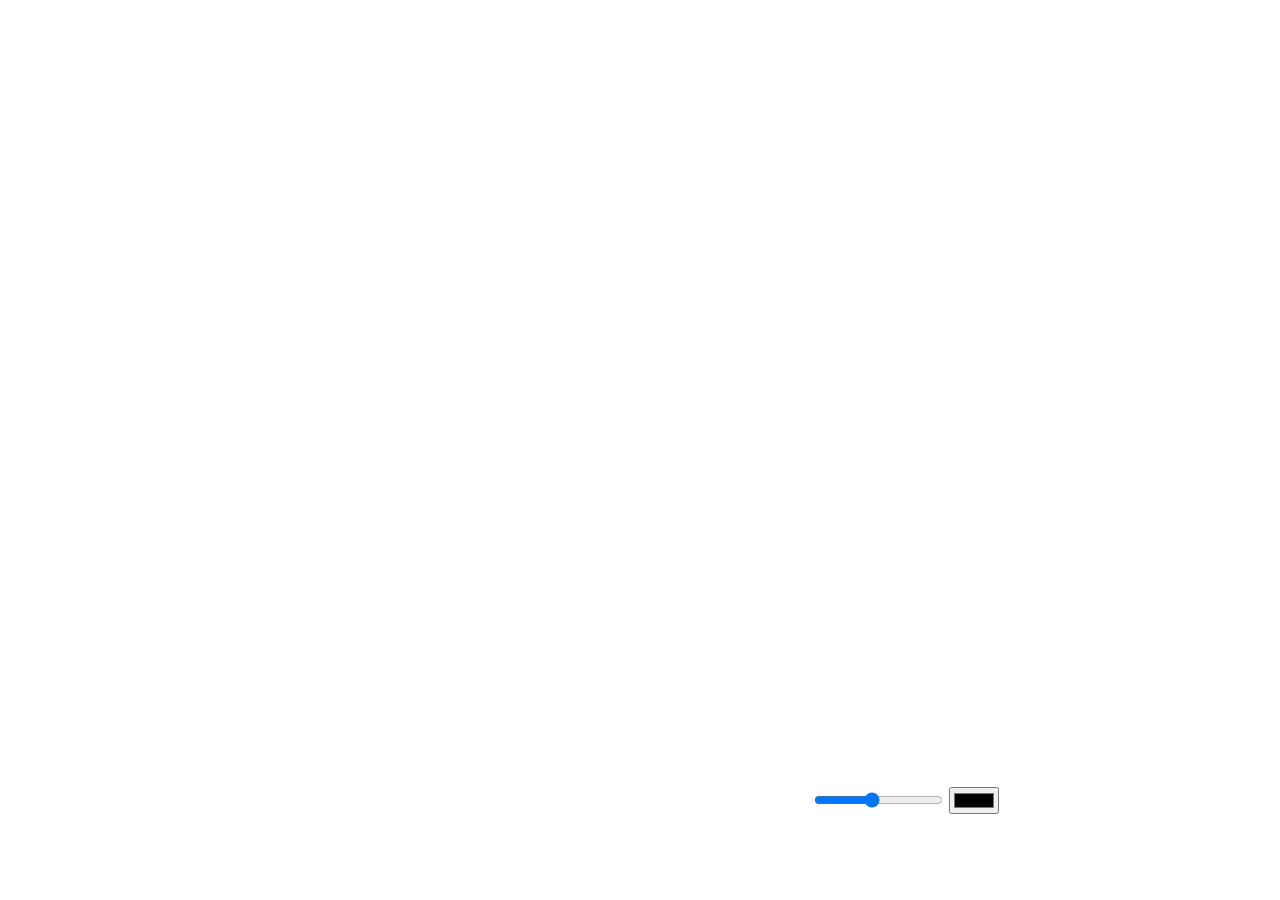
==== index.html @ c5b61b5a "Add files via upload" ====
<!DOCTYPE html>
<html lang="en">
<head>
    <meta charset="UTF-8">
    <meta http-equiv="X-UA-Compatible" content="IE=edge">
    <meta name="viewport" content="width=device-width, initial-scale=1.0">
    <title>Meme Maker</title>
    <link rel="stylesheet" href="styles.css">
</head>
<body>
    <canvas></canvas>
    <input id="line-width" type="range" min="1" max="10" value="5" step="0.1"/>
    <input type="color" id="color"/>

     <!-- In this code, 'data-color' is a custom data attribute. You can access it using the 'dataset' property.  -->
    <div
    class="color-option"
    style="background-color: #1abc9c"
    data-color="#1abc9c"
  ></div>
  <div
    class="color-option"
    style="background-color: #3498db"
    data-color="#3498db"
  ></div>
  <div
    class="color-option"
    style="background-color: #34495e"
    data-color="#34495e"
  ></div>
  <div
    class="color-option"
    style="background-color: #27ae60"
    data-color="#27ae60"
  ></div>
  <div
    class="color-option"
    style="background-color: #8e44ad"
    data-color="#8e44ad"
  ></div>
  <div
    class="color-option"
    style="background-color: #f1c40f"
    data-color="#f1c40f"
  ></div>
  <div
    class="color-option"
    style="background-color: #e74c3c"
    data-color="#e74c3c"
  ></div>
  <div
    class="color-option"
    style="background-color: #95a5a6"
    data-color="#95a5a6"
  ></div>
  <div
    class="color-option"
    style="background-color: #d35400"
    data-color="#d35400"
  ></div>
  <div
    class="color-option"
    style="background-color: #bdc3c7"
    data-color="#bdc3c7"
  ></div>
  <div
    class="color-option"
    style="background-color: #2ecc71"
    data-color="#2ecc71"
  ></div>
  <div
    class="color-option"
    style="background-color: #e67e22"
    data-color="#e67e22"
  ></div>

    <script src="app.js"></script>
</body>
</html>
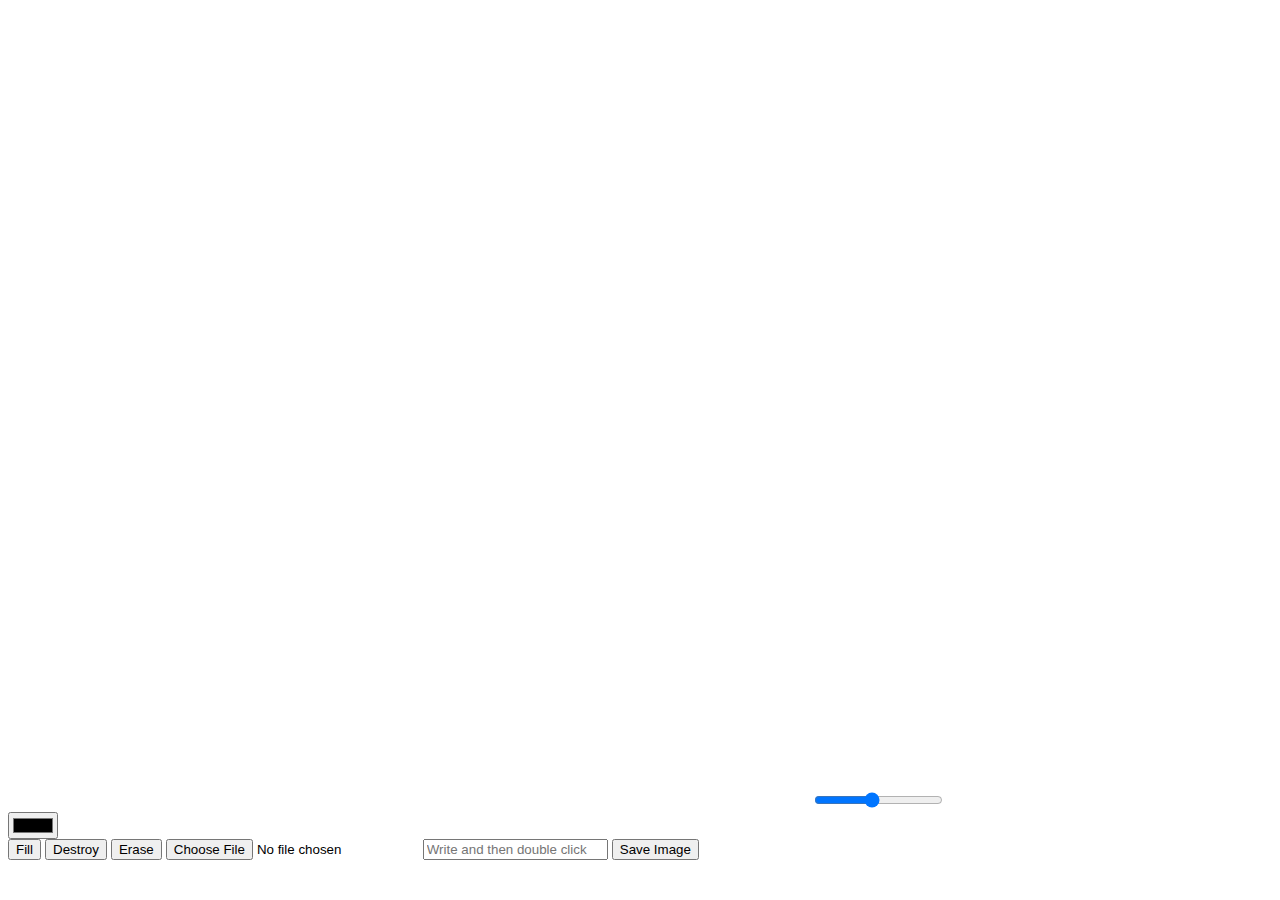
==== commit e5c8659a: "Add files via upload" ====
--- a/index.html
+++ b/index.html
@@ -10,70 +10,78 @@
 <body>
     <canvas></canvas>
     <input id="line-width" type="range" min="1" max="10" value="5" step="0.1"/>
-    <input type="color" id="color"/>
+    <div>
+        <input type="color" id="color"/>
 
-     <!-- In this code, 'data-color' is a custom data attribute. You can access it using the 'dataset' property.  -->
-    <div
-    class="color-option"
-    style="background-color: #1abc9c"
-    data-color="#1abc9c"
-  ></div>
-  <div
-    class="color-option"
-    style="background-color: #3498db"
-    data-color="#3498db"
-  ></div>
-  <div
-    class="color-option"
-    style="background-color: #34495e"
-    data-color="#34495e"
-  ></div>
-  <div
-    class="color-option"
-    style="background-color: #27ae60"
-    data-color="#27ae60"
-  ></div>
-  <div
-    class="color-option"
-    style="background-color: #8e44ad"
-    data-color="#8e44ad"
-  ></div>
-  <div
-    class="color-option"
-    style="background-color: #f1c40f"
-    data-color="#f1c40f"
-  ></div>
-  <div
-    class="color-option"
-    style="background-color: #e74c3c"
-    data-color="#e74c3c"
-  ></div>
-  <div
-    class="color-option"
-    style="background-color: #95a5a6"
-    data-color="#95a5a6"
-  ></div>
-  <div
-    class="color-option"
-    style="background-color: #d35400"
-    data-color="#d35400"
-  ></div>
-  <div
-    class="color-option"
-    style="background-color: #bdc3c7"
-    data-color="#bdc3c7"
-  ></div>
-  <div
-    class="color-option"
-    style="background-color: #2ecc71"
-    data-color="#2ecc71"
-  ></div>
-  <div
-    class="color-option"
-    style="background-color: #e67e22"
-    data-color="#e67e22"
-  ></div>
-
+        <!-- In this code, 'data-color' is a custom data attribute. You can access it using the 'dataset' property.  -->
+       <div
+       class="color-option"
+       style="background-color: #1abc9c"
+       data-color="#1abc9c"
+     ></div>
+     <div
+       class="color-option"
+       style="background-color: #3498db"
+       data-color="#3498db"
+     ></div>
+     <div
+       class="color-option"
+       style="background-color: #34495e"
+       data-color="#34495e"
+     ></div>
+     <div
+       class="color-option"
+       style="background-color: #27ae60"
+       data-color="#27ae60"
+     ></div>
+     <div
+       class="color-option"
+       style="background-color: #8e44ad"
+       data-color="#8e44ad"
+     ></div>
+     <div
+       class="color-option"
+       style="background-color: #f1c40f"
+       data-color="#f1c40f"
+     ></div>
+     <div
+       class="color-option"
+       style="background-color: #e74c3c"
+       data-color="#e74c3c"
+     ></div>
+     <div
+       class="color-option"
+       style="background-color: #95a5a6"
+       data-color="#95a5a6"
+     ></div>
+     <div
+       class="color-option"
+       style="background-color: #d35400"
+       data-color="#d35400"
+     ></div>
+     <div
+       class="color-option"
+       style="background-color: #bdc3c7"
+       data-color="#bdc3c7"
+     ></div>
+     <div
+       class="color-option"
+       style="background-color: #2ecc71"
+       data-color="#2ecc71"
+     ></div>
+     <div
+       class="color-option"
+       style="background-color: #e67e22"
+       data-color="#e67e22"
+     ></div>
+   
+    </div>
+    <button id="mode-btn">Fill</button>
+    <button id="destroy-btn">Destroy</button>
+    <button id="eraser-btn">Erase</button>
+    <input type="file" accept="image/*" id="file"/>
+    <input type="text" placeholder="Write and then double click" id="text">
+    <button id="save">Save Image</button>
     <script src="app.js"></script>
 </body>
 </html>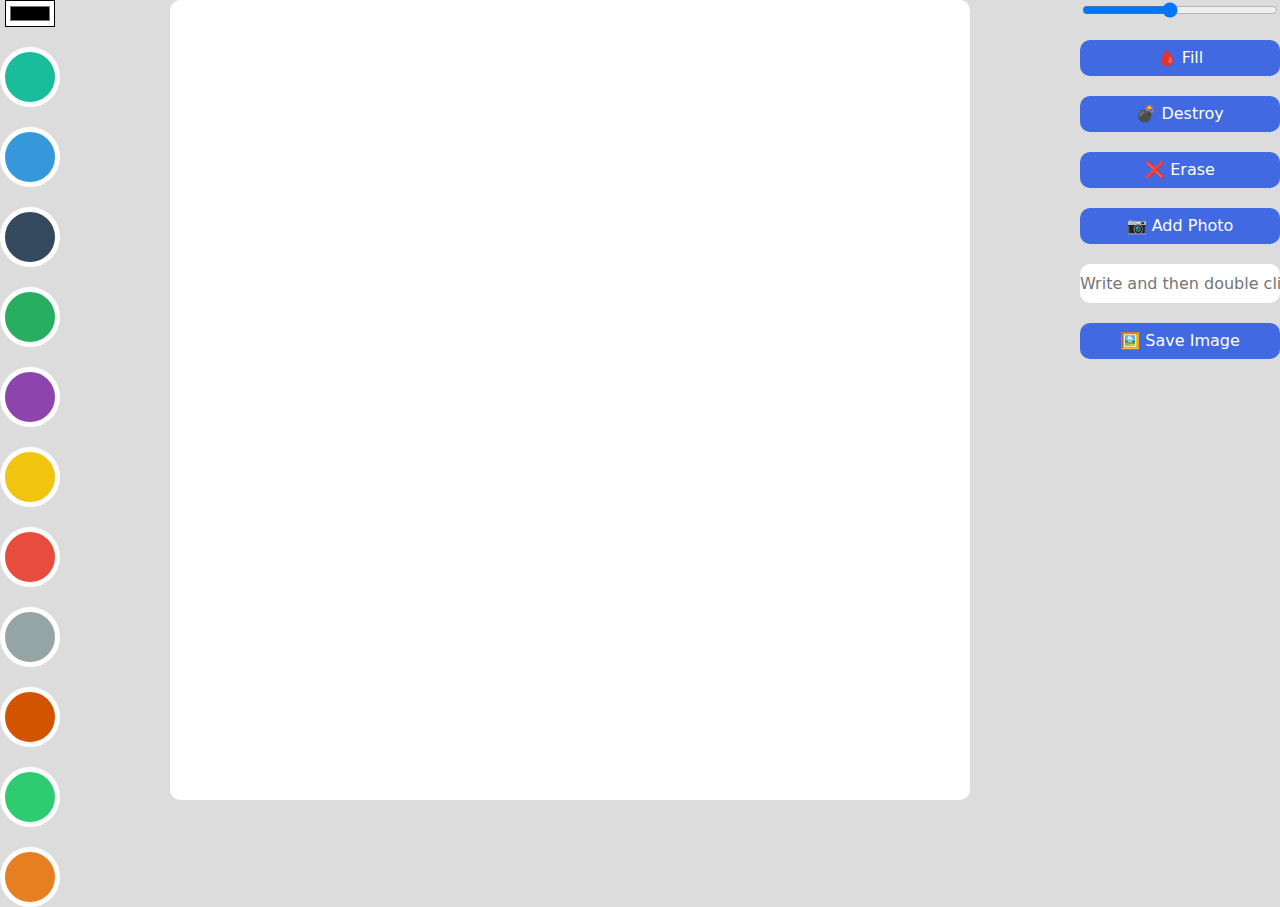
==== commit a4080402: "Add files via upload" ====
--- a/index.html
+++ b/index.html
@@ -8,9 +8,7 @@
     <link rel="stylesheet" href="styles.css">
 </head>
 <body>
-    <canvas></canvas>
-    <input id="line-width" type="range" min="1" max="10" value="5" step="0.1"/>
-    <div>
+    <div class="color-options">
         <input type="color" id="color"/>
 
         <!-- In this code, 'data-color' is a custom data attribute. You can access it using the 'dataset' property.  -->
@@ -61,11 +59,6 @@
      ></div>
      <div
        class="color-option"
-       style="background-color: #bdc3c7"
-       data-color="#bdc3c7"
-     ></div>
-     <div
-       class="color-option"
        style="background-color: #2ecc71"
        data-color="#2ecc71"
      ></div>
@@ -76,12 +69,23 @@
      ></div>
    
     </div>
-    <button id="mode-btn">Fill</button>
-    <button id="destroy-btn">Destroy</button>
-    <button id="eraser-btn">Erase</button>
-    <input type="file" accept="image/*" id="file"/>
-    <input type="text" placeholder="Write and then double click" id="text">
-    <button id="save">Save Image</button>
+    <canvas></canvas>
+    <div class="btns">
+        <input id="line-width" type="range" min="1" max="10" value="5" step="0.1"/>
+
+        <button id="mode-btn">🩸 Fill</button>
+        <button id="destroy-btn">💣 Destroy</button>
+        <button id="eraser-btn">❌ Erase</button>
+        
+        <!-- In HTML, if the for attribute in a <label> matches the id of an <input>, clicking the label will activate the input. The input field doesn't have to be inside the <label> tag.-->
+        <label for="file">
+            📷 Add Photo
+            <input type="file" accept="image/*" id="file"/>
+        </label>
+        
+        <input type="text" placeholder="Write and then double click" id="text">
+        <button id="save">🖼️ Save Image</button>
+    </div>
     <script src="app.js"></script>
 </body>
 </html>--- a/styles.css
+++ b/styles.css
@@ -0,0 +1,83 @@
+@import "reset.css";
+
+body{
+    display: flex;
+    gap:20px;
+    justify-content: space-between;
+    align-items: flex-start;
+    background-color: gainsboro;
+    font-family: system-ui, -apple-system, BlinkMacSystemFont, 'Segoe UI', Roboto, Oxygen, Ubuntu, Cantarell, 'Open Sans', 'Helvetica Neue', sans-serif;
+
+}
+
+canvas{
+    width: 800px;
+    height: 800px;
+    background-color: white;
+    border-radius: 10px;
+}
+
+/* body{
+    display: flex;
+    justify-content: center;
+    align-items: center;
+} */
+
+.btns{
+    display: flex;
+    flex-direction: column;
+    gap: 20px;
+}
+
+.color-options{
+    display: flex;
+    flex-direction: column;
+    gap: 20px;
+    align-items: center;
+}
+
+.color-option{
+    width: 50px;
+    height: 50px;
+    border-radius: 50px;
+    cursor: pointer;
+    border: 5px solid white;
+    transition: transform ease-in-out .1s;
+}
+
+.color-option:hover{
+    transform: scale(1.2);
+}
+
+input#color{
+    background-color: white;
+}
+
+button, label{
+    all:unset; 
+    padding: 10px 0px;
+    text-align: center;
+    background-color: royalblue;
+    color: white;
+    font-weight: 500;
+    cursor: pointer;
+    border-radius: 10px;
+    transition: opacity linear .1s;
+}
+
+button:hover{
+    opacity: 0.85;
+}
+
+input#text{
+    all: unset;
+    padding: 10px 0px;
+    font-weight: 500;
+    background-color: white;
+    border-radius: 10px;
+    text-align: center;
+}
+
+input#file{
+    display: none;
+}